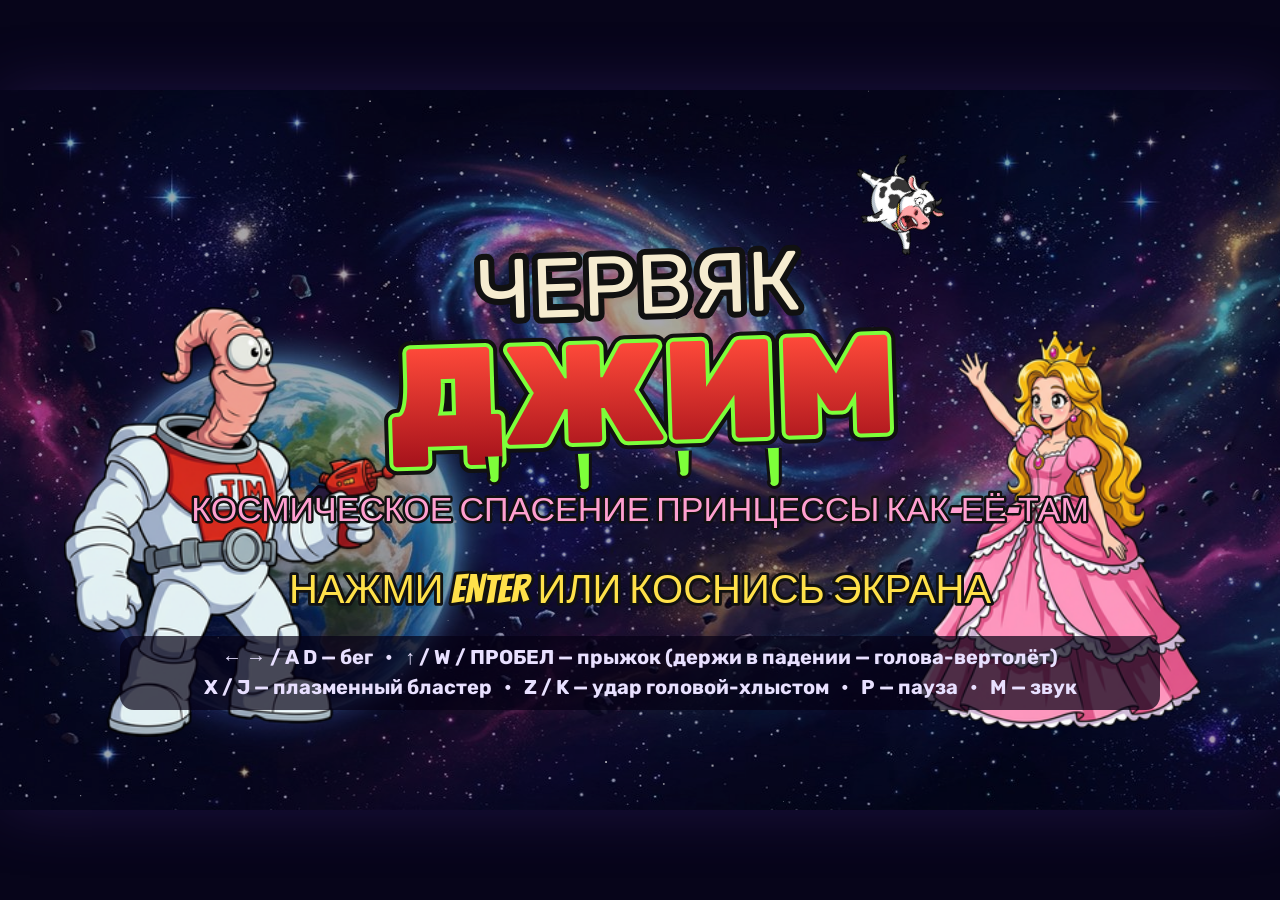
==== game/index.html @ 46e8139c "Add 2D Earthworm Jim space platformer (canvas, anime-style sprites) Co-authored-by: arena-agent <297" ====
<!DOCTYPE html>
<html lang="ru">
<head>
  <meta charset="UTF-8" />
  <meta name="viewport" content="width=device-width, initial-scale=1, maximum-scale=1, user-scalable=no" />
  <title>Червяк Джим — Космическое спасение (2D)</title>
  <link rel="preconnect" href="https://fonts.googleapis.com" />
  <link href="https://fonts.googleapis.com/css2?family=Bangers&family=Rubik:wght@700;900&display=swap" rel="stylesheet" />
  <link rel="stylesheet" href="style.css" />
</head>
<body>
  <div id="wrap">
    <canvas id="game" width="1280" height="720"></canvas>
    <div id="touch">
      <div class="pad left">
        <button data-key="left">◀</button>
        <button data-key="right">▶</button>
      </div>
      <div class="pad right">
        <button data-key="whip" class="small">ХЛЫСТ</button>
        <button data-key="shoot" class="small">ОГОНЬ</button>
        <button data-key="jump">⤒</button>
      </div>
    </div>
  </div>
  <script src="game.js"></script>
</body>
</html>
---- game/style.css ----
* { box-sizing: border-box; margin: 0; padding: 0; }
html, body { width: 100%; height: 100%; background: #07051a; overflow: hidden; touch-action: none; user-select: none; -webkit-user-select: none; }
#wrap { position: fixed; inset: 0; display: flex; align-items: center; justify-content: center; }
canvas { display: block; width: 100vw; height: 56.25vw; max-height: 100vh; max-width: 177.78vh; image-rendering: auto; background: #000; box-shadow: 0 0 60px #4a2c8a55; }
#touch { position: fixed; inset: 0; pointer-events: none; display: none; }
body.is-touch #touch { display: block; }
.pad { position: absolute; bottom: 18px; display: flex; gap: 14px; pointer-events: auto; }
.pad.left { left: 18px; }
.pad.right { right: 18px; align-items: flex-end; }
.pad button {
  width: 78px; height: 78px; border-radius: 50%; border: 4px solid #111;
  background: rgba(255,255,255,0.78); color: #c0262d; font: 900 30px Rubik, sans-serif;
  box-shadow: 0 4px 0 #111; touch-action: none;
}
.pad button.small { width: 70px; height: 70px; font-size: 13px; }
.pad button.active { background: #ffd23f; transform: translateY(3px); box-shadow: 0 1px 0 #111; }
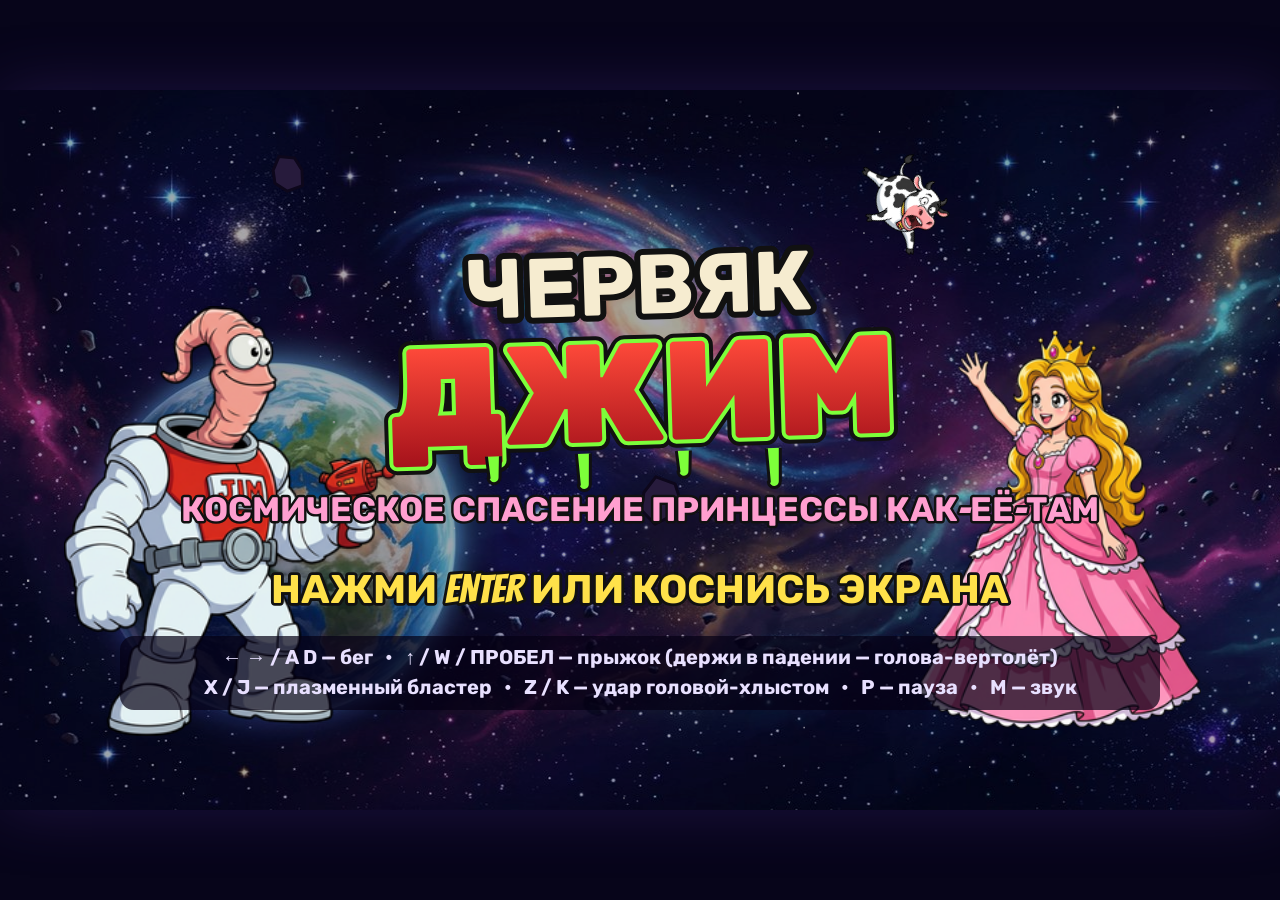
==== commit 6d7d1d23: "Fix game not opening: bundle fonts locally, roundRect polyfill, error-safe loop, standalone single-f" ====
--- a/game/index.html
+++ b/game/index.html
@@ -4,8 +4,7 @@
   <meta charset="UTF-8" />
   <meta name="viewport" content="width=device-width, initial-scale=1, maximum-scale=1, user-scalable=no" />
   <title>Червяк Джим — Космическое спасение (2D)</title>
-  <link rel="preconnect" href="https://fonts.googleapis.com" />
-  <link href="https://fonts.googleapis.com/css2?family=Bangers&family=Rubik:wght@700;900&display=swap" rel="stylesheet" />
+  <link rel="icon" href="assets/icon.png" />
   <link rel="stylesheet" href="style.css" />
 </head>
 <body>
--- a/game/style.css
+++ b/game/style.css
@@ -1,3 +1,8 @@
+@font-face { font-family: 'Bangers'; src: url('fonts/bangers-latin-400-normal.woff2') format('woff2'); font-weight: 400; font-display: swap; }
+@font-face { font-family: 'Rubik'; src: url('fonts/rubik-cyrillic-700-normal.woff2') format('woff2'); font-weight: 700; font-display: swap; unicode-range: U+0301, U+0400-045F, U+0490-0491, U+04B0-04B1, U+2116; }
+@font-face { font-family: 'Rubik'; src: url('fonts/rubik-latin-700-normal.woff2') format('woff2'); font-weight: 700; font-display: swap; }
+@font-face { font-family: 'Rubik'; src: url('fonts/rubik-cyrillic-900-normal.woff2') format('woff2'); font-weight: 900; font-display: swap; unicode-range: U+0301, U+0400-045F, U+0490-0491, U+04B0-04B1, U+2116; }
+@font-face { font-family: 'Rubik'; src: url('fonts/rubik-latin-900-normal.woff2') format('woff2'); font-weight: 900; font-display: swap; }
 * { box-sizing: border-box; margin: 0; padding: 0; }
 html, body { width: 100%; height: 100%; background: #07051a; overflow: hidden; touch-action: none; user-select: none; -webkit-user-select: none; }
 #wrap { position: fixed; inset: 0; display: flex; align-items: center; justify-content: center; }
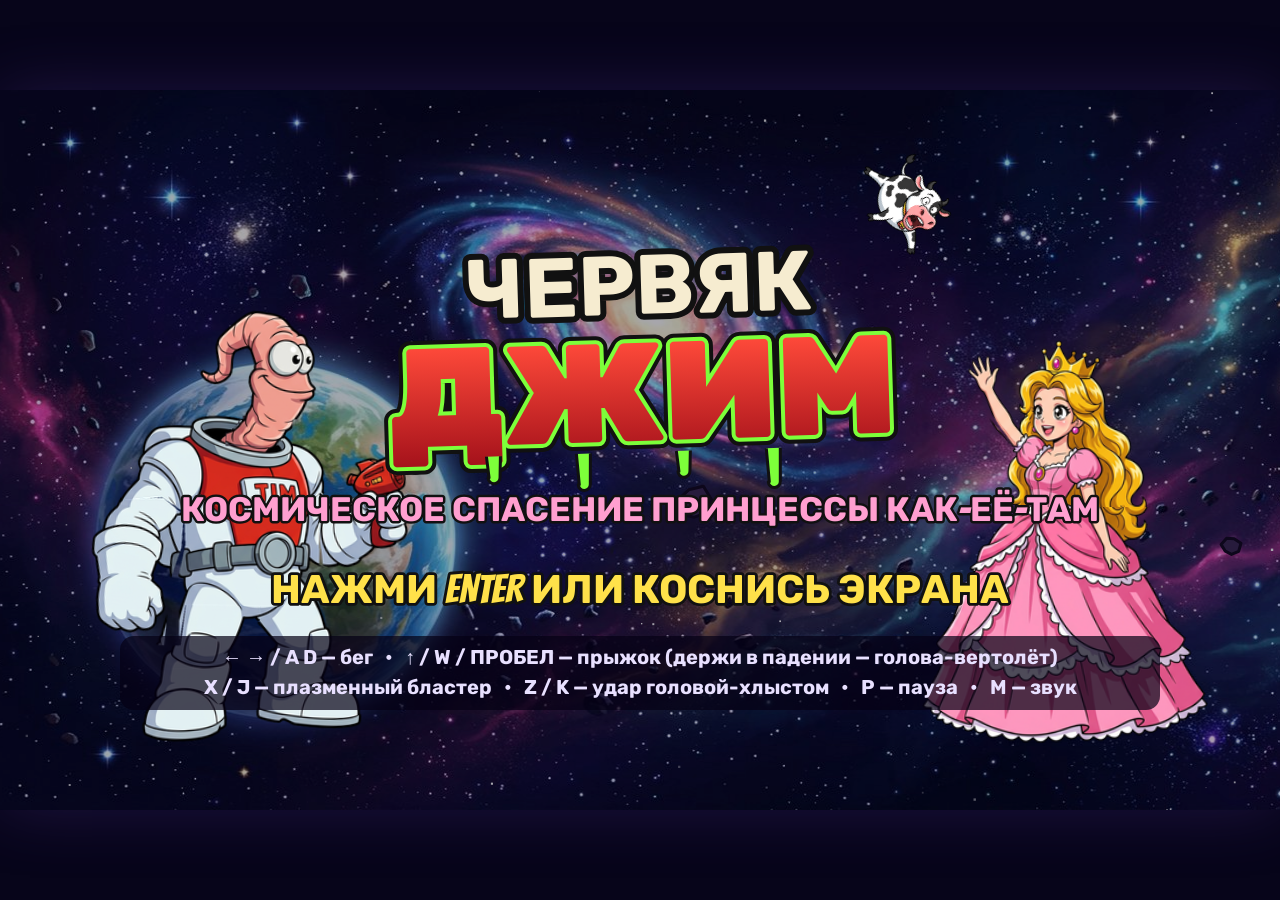
==== commit 194c364a: "Skeletal cut-out animation: Jim run/jump/fall/glide/land/skid/shoot/whip/hurt/death, crow wing flaps" ====
--- a/game/index.html
+++ b/game/index.html
@@ -22,6 +22,7 @@
       </div>
     </div>
   </div>
+  <script src="assets/rig/rig.js"></script>
   <script src="game.js"></script>
 </body>
 </html>
--- a/game/style.css
+++ b/game/style.css
@@ -6,7 +6,7 @@
 * { box-sizing: border-box; margin: 0; padding: 0; }
 html, body { width: 100%; height: 100%; background: #07051a; overflow: hidden; touch-action: none; user-select: none; -webkit-user-select: none; }
 #wrap { position: fixed; inset: 0; display: flex; align-items: center; justify-content: center; }
-canvas { display: block; width: 100vw; height: 56.25vw; max-height: 100vh; max-width: 177.78vh; image-rendering: auto; background: #000; box-shadow: 0 0 60px #4a2c8a55; }
+canvas { display: block; width: 100vw; height: 56.25vw; max-height: 100vh; max-width: 177.78vh; image-rendering: auto; background: #000; box-shadow: 0 0 60px #4a2c8a55; cursor: none; }
 #touch { position: fixed; inset: 0; pointer-events: none; display: none; }
 body.is-touch #touch { display: block; }
 .pad { position: absolute; bottom: 18px; display: flex; gap: 14px; pointer-events: auto; }
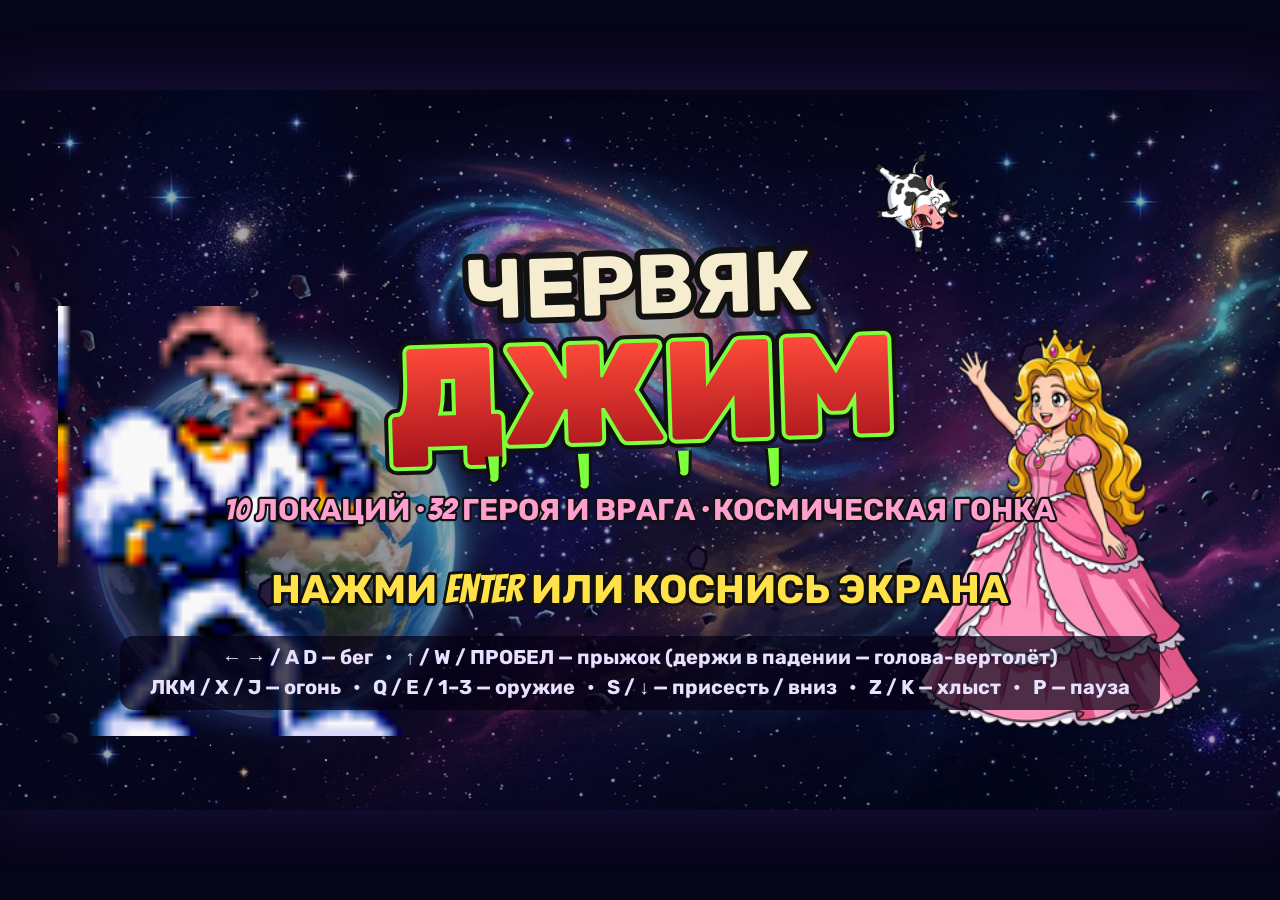
==== commit 1a9a17cd: "Expand Jim game into ten-stage campaign Co-authored-by: arena-agent <297053741+arena-agent@users.nor" ====
--- a/game/index.html
+++ b/game/index.html
@@ -13,16 +13,18 @@
     <div id="touch">
       <div class="pad left">
         <button data-key="left">◀</button>
+        <button data-key="down" class="small">▼</button>
         <button data-key="right">▶</button>
       </div>
       <div class="pad right">
+        <button data-key="weaponNext" class="small">ОРУЖИЕ</button>
         <button data-key="whip" class="small">ХЛЫСТ</button>
         <button data-key="shoot" class="small">ОГОНЬ</button>
         <button data-key="jump">⤒</button>
       </div>
     </div>
   </div>
-  <script src="assets/rig/rig.js"></script>
+  <script src="campaign.js"></script>
   <script src="game.js"></script>
 </body>
 </html>
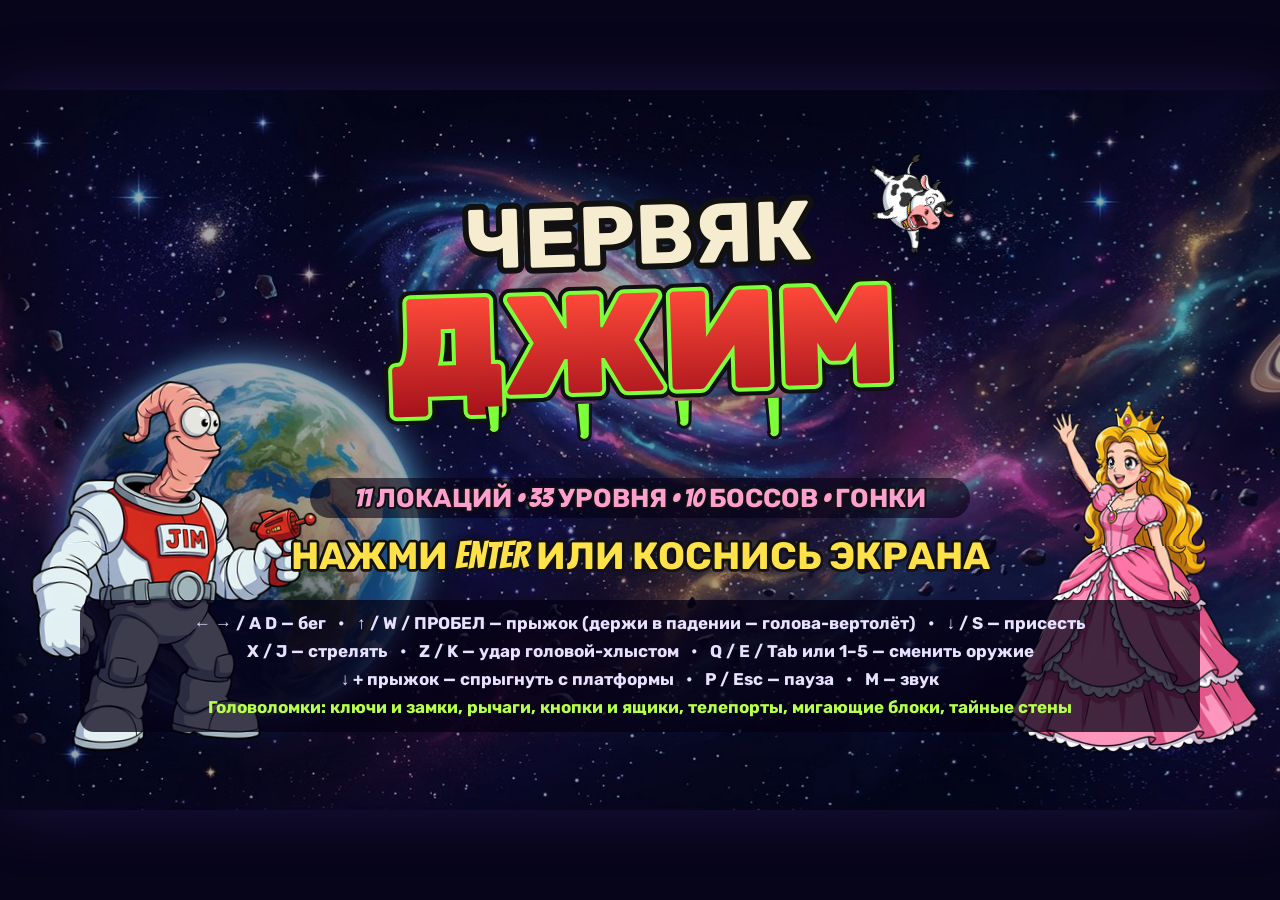
==== commit 71f19bac: "Большое обновление: 11 локаций, 33 уровня, 10 боссов, гонки на скутере, приседание, смена оружия, жи" ====
--- a/game/index.html
+++ b/game/index.html
@@ -13,18 +13,27 @@
     <div id="touch">
       <div class="pad left">
         <button data-key="left">◀</button>
-        <button data-key="down" class="small">▼</button>
+        <button data-key="down">▼</button>
         <button data-key="right">▶</button>
       </div>
+      <div class="pad top">
+        <button data-key="pause" class="small">II</button>
+      </div>
       <div class="pad right">
-        <button data-key="weaponNext" class="small">ОРУЖИЕ</button>
+        <button data-key="nextW" class="small">ОРУЖИЕ</button>
         <button data-key="whip" class="small">ХЛЫСТ</button>
         <button data-key="shoot" class="small">ОГОНЬ</button>
         <button data-key="jump">⤒</button>
       </div>
     </div>
   </div>
-  <script src="campaign.js"></script>
-  <script src="game.js"></script>
+  <script src="assets/rig/rig.js"></script>
+  <script src="js/core.js"></script>
+  <script src="js/jim.js"></script>
+  <script src="js/data.js"></script>
+  <script src="js/world.js"></script>
+  <script src="js/draw.js"></script>
+  <script src="js/race.js"></script>
+  <script src="js/main.js"></script>
 </body>
 </html>
--- a/game/style.css
+++ b/game/style.css
@@ -6,12 +6,14 @@
 * { box-sizing: border-box; margin: 0; padding: 0; }
 html, body { width: 100%; height: 100%; background: #07051a; overflow: hidden; touch-action: none; user-select: none; -webkit-user-select: none; }
 #wrap { position: fixed; inset: 0; display: flex; align-items: center; justify-content: center; }
-canvas { display: block; width: 100vw; height: 56.25vw; max-height: 100vh; max-width: 177.78vh; image-rendering: auto; background: #000; box-shadow: 0 0 60px #4a2c8a55; cursor: none; }
+canvas { display: block; width: 100vw; height: 56.25vw; max-height: 100vh; max-width: 177.78vh; image-rendering: auto; background: #000; box-shadow: 0 0 60px #4a2c8a55; }
 #touch { position: fixed; inset: 0; pointer-events: none; display: none; }
 body.is-touch #touch { display: block; }
 .pad { position: absolute; bottom: 18px; display: flex; gap: 14px; pointer-events: auto; }
 .pad.left { left: 18px; }
 .pad.right { right: 18px; align-items: flex-end; }
+.pad.top { top: 14px; right: 18px; bottom: auto; }
+.pad.top button, .pad.top button.small { width: 54px; height: 54px; font-size: 18px; }
 .pad button {
   width: 78px; height: 78px; border-radius: 50%; border: 4px solid #111;
   background: rgba(255,255,255,0.78); color: #c0262d; font: 900 30px Rubik, sans-serif;
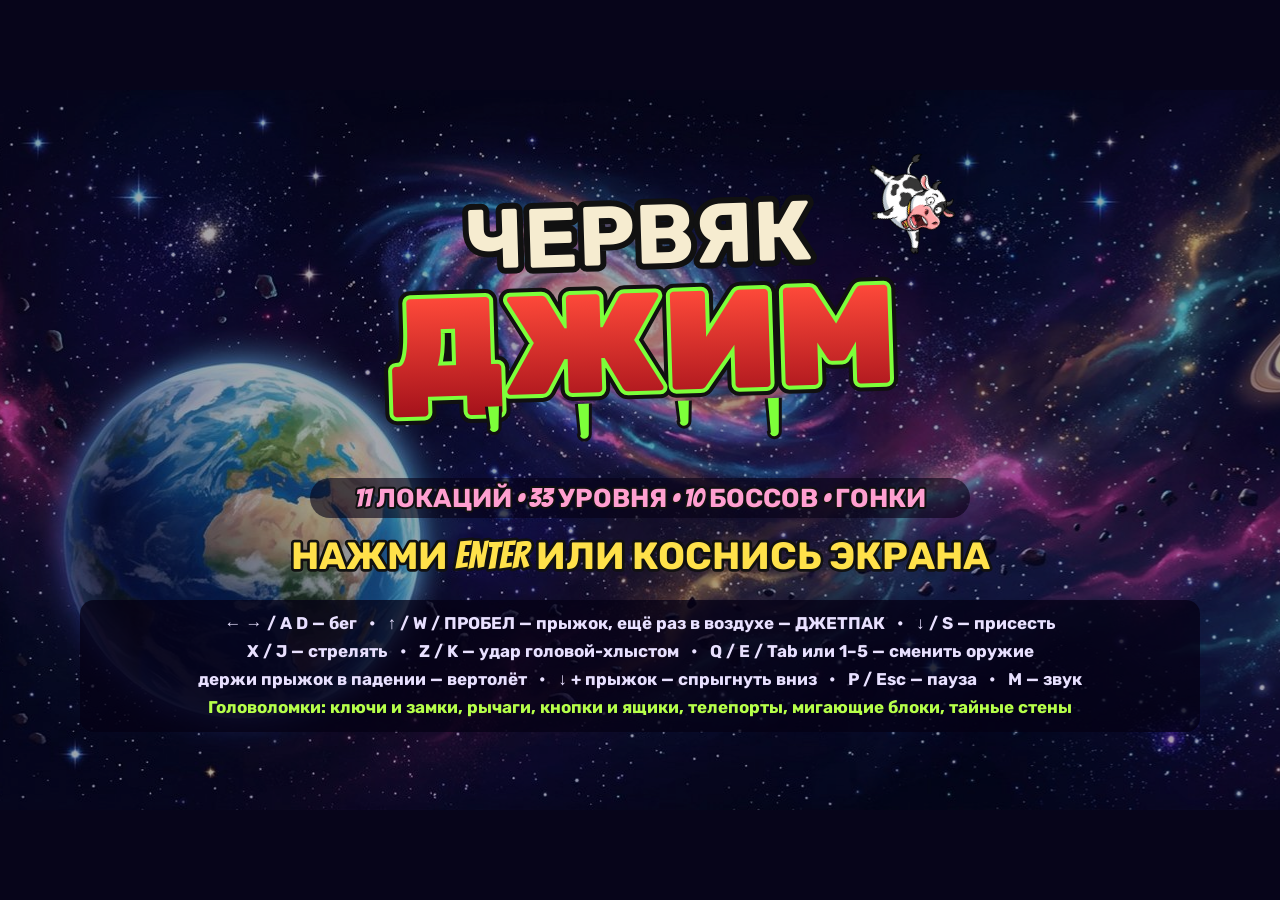
==== commit 3bcfd6d5: "Неповторяющиеся уровни (генератор gen.js), 50 уникальных врагов с собственным поведением (enemies.js" ====
--- a/game/index.html
+++ b/game/index.html
@@ -31,7 +31,9 @@
   <script src="js/core.js"></script>
   <script src="js/jim.js"></script>
   <script src="js/data.js"></script>
+  <script src="js/gen.js"></script>
   <script src="js/world.js"></script>
+  <script src="js/enemies.js"></script>
   <script src="js/draw.js"></script>
   <script src="js/race.js"></script>
   <script src="js/main.js"></script>
--- a/game/style.css
+++ b/game/style.css
@@ -6,7 +6,7 @@
 * { box-sizing: border-box; margin: 0; padding: 0; }
 html, body { width: 100%; height: 100%; background: #07051a; overflow: hidden; touch-action: none; user-select: none; -webkit-user-select: none; }
 #wrap { position: fixed; inset: 0; display: flex; align-items: center; justify-content: center; }
-canvas { display: block; width: 100vw; height: 56.25vw; max-height: 100vh; max-width: 177.78vh; image-rendering: auto; background: #000; box-shadow: 0 0 60px #4a2c8a55; }
+canvas { display: block; width: 100vw; height: 56.25vw; max-height: 100vh; max-width: 177.78vh; image-rendering: auto; background: #000; }
 #touch { position: fixed; inset: 0; pointer-events: none; display: none; }
 body.is-touch #touch { display: block; }
 .pad { position: absolute; bottom: 18px; display: flex; gap: 14px; pointer-events: auto; }
